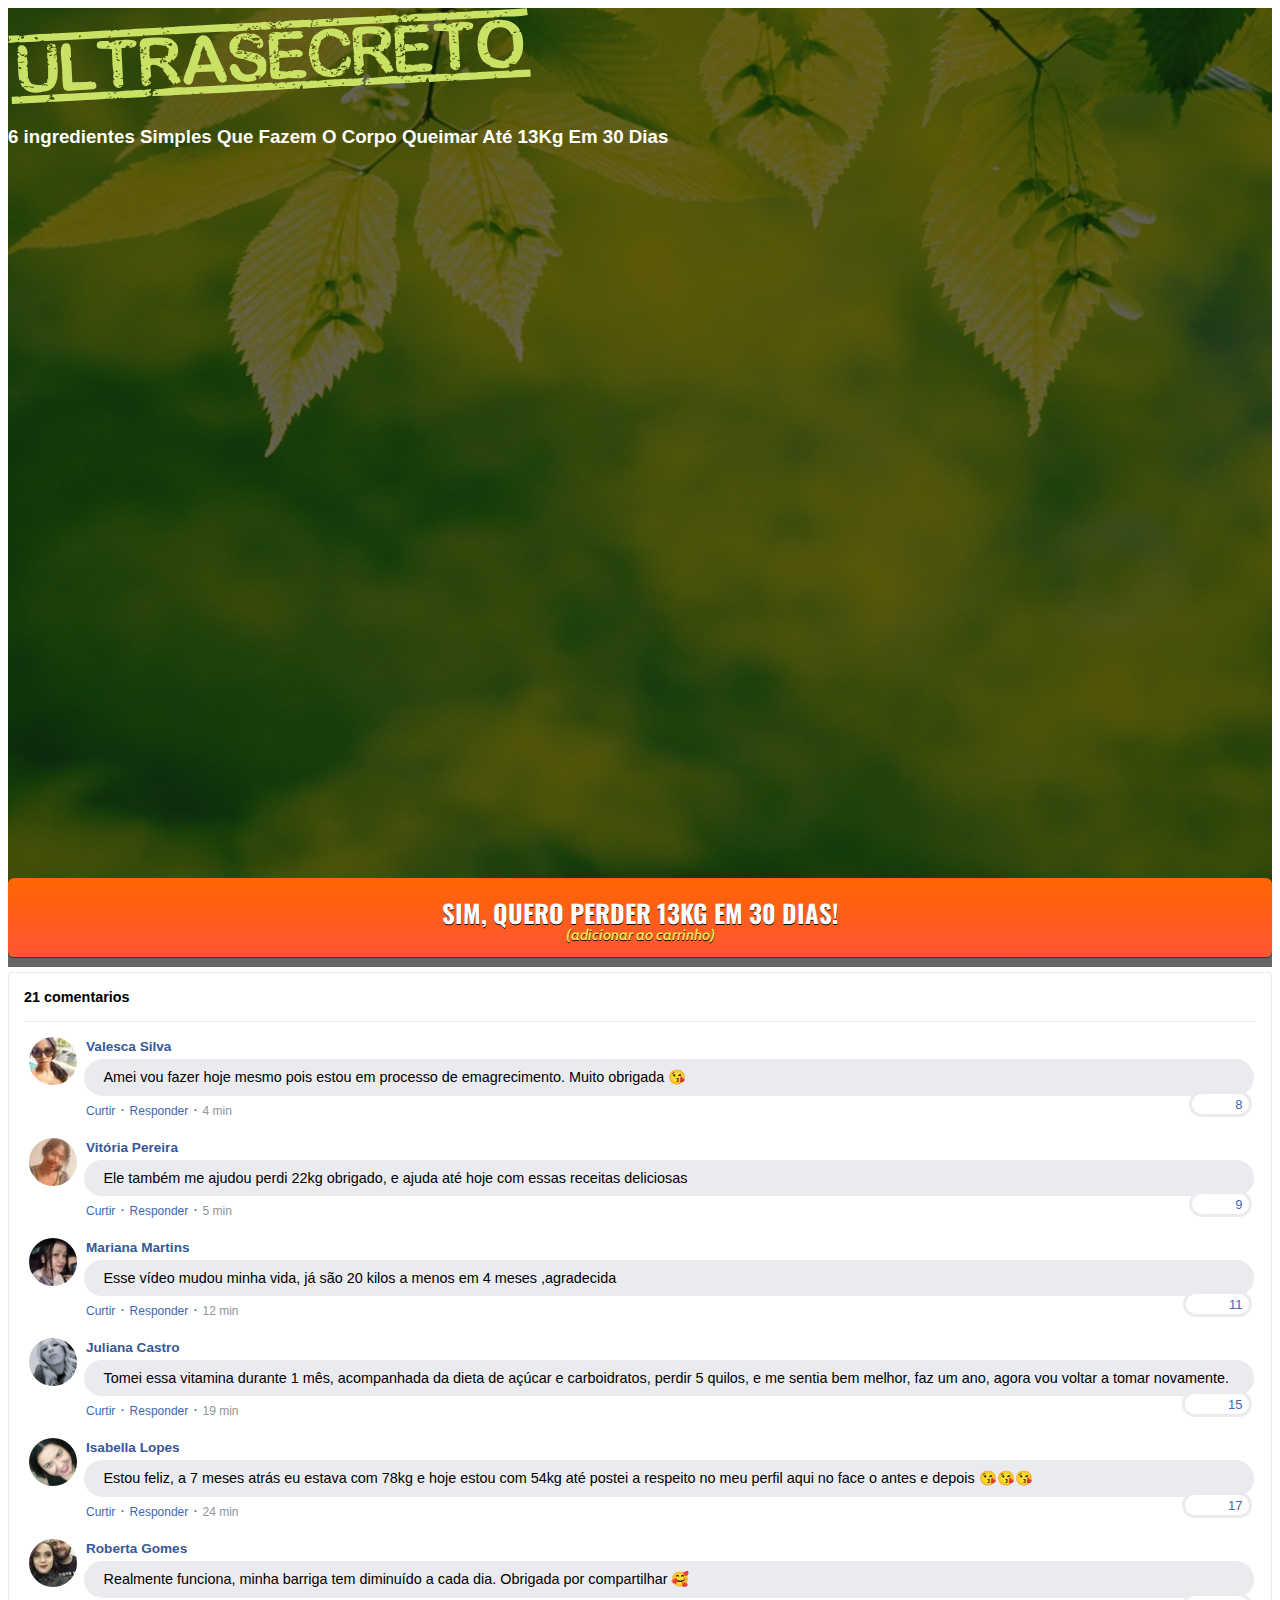
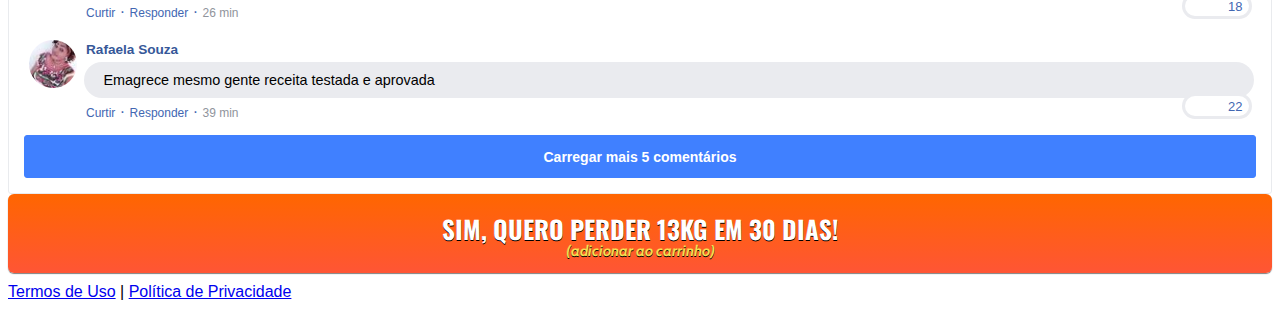
==== index.html @ adfe0219 "Update index.html" ====
<!DOCTYPE html>
<html lang="pt-br">
  <head>
    <meta charset="utf-8">
    <meta name="viewport" content="width=device-width, initial-scale=1, shrink-to-fit=no">

    <link rel="stylesheet" href="https://stackpath.bootstrapcdn.com/bootstrap/4.1.3/css/bootstrap.min.css" integrity="sha384-MCw98/SFnGE8fJT3GXwEOngsV7Zt27NXFoaoApmYm81iuXoPkFOJwJ8ERdknLPMO" crossorigin="anonymous">

    <link rel="preconnect" href="https://fonts.googleapis.com">
    <link rel="preconnect" href="https://fonts.gstatic.com" crossorigin>
    <link href="https://fonts.googleapis.com/css2?family=Cabin:ital,wght@0,400;0,500;0,600;0,700;1,400;1,500;1,600;1,700&family=Dosis:wght@200;300;400;500;600;700;800&family=Oswald:wght@200;300;400;500;600;700&family=Signika:wght@300;400;500;600;700&display=swap" rel="stylesheet">

    <link rel="stylesheet" href="./assets/css/com.css">

    <!-- Título da Página -->
    <title>Protocolo Zero Barriga</title>
    
    <style type="text/css">
      header {
        color: white;
        background-image: url("assets/img/bg.jpeg");
        background-color: rgba(0, 0, 0, 0.6);
        background-position: center;
        background-size: cover;
        background-attachment: fixed;
        background-blend-mode: darken;
      }
    </style>
    
    <!-- Meta Pixel Code -->
    <script>
      !function(f,b,e,v,n,t,s)
      {if(f.fbq)return;n=f.fbq=function(){n.callMethod?
      n.callMethod.apply(n,arguments):n.queue.push(arguments)};
      if(!f._fbq)f._fbq=n;n.push=n;n.loaded=!0;n.version='2.0';
      n.queue=[];t=b.createElement(e);t.async=!0;
      t.src=v;s=b.getElementsByTagName(e)[0];
      s.parentNode.insertBefore(t,s)}(window, document,'script',
      'https://connect.facebook.net/en_US/fbevents.js');
      fbq('init', '671840113939919');
      fbq('init', '902207957134621');
      fbq('init', '1060746161440914');
      fbq('init', '649325786402999');
      fbq('track', 'PageView');
    </script>
    <noscript><img height="1" width="1" style="display:none"
      src="https://www.facebook.com/tr?id=671840113939919&ev=PageView&noscript=1"
    /></noscript>
    <!-- End Meta Pixel Code -->
    
  </head>
  <body>
    
    <header class="py-4">
      <div class="container">
        <div class="row justify-content-center">
          <div class="col-lg-8 text-center">
            <!-- Imagem Ultrasecreto -->
            <img class="img-fluid" src="./assets/img/ultrasecreto.svg">

            <!-- Headline -->
            <h3 class="my-4"><b>6 ingredientes Simples Que Fazem O Corpo Queimar Até 13Kg Em 30 Dias</b></h3>

            <!-- VSL -->
            <script src="https://fast.wistia.com/embed/medias/7cff9iz95g.jsonp" async></script><script src="https://fast.wistia.com/assets/external/E-v1.js" async></script><div class="wistia_responsive_padding" style="padding:56.25% 0 0 0;position:relative;"><div class="wistia_responsive_wrapper" style="height:100%;left:0;position:absolute;top:0;width:100%;"><div class="wistia_embed wistia_async_7cff9iz95g seo=false videoFoam=true" style="height:100%;position:relative;width:100%"><div class="wistia_swatch" style="height:100%;left:0;opacity:0;overflow:hidden;position:absolute;top:0;transition:opacity 200ms;width:100%;"><img src="https://fast.wistia.com/embed/medias/7cff9iz95g/swatch" style="filter:blur(5px);height:100%;object-fit:contain;width:100%;" alt="" aria-hidden="true" onload="this.parentNode.style.opacity=1;" /></div></div></div></div>

            <!-- Botão 1 -->
            <div id="cta1" class="mt-4 d-none">
              <a href="https://pay.kiwify.com.br/uYcUDQQ" class="a-btn" style="text-decoration: none;">
                <span class="span-btn">SIM, QUERO PERDER 13KG EM 30 DIAS!</span>
                <span class="span-btn2">(adicionar ao carrinho)</span>
              </a>
            </div>
          </div>
        </div>
      </div>
    </header>

    <section class="comments py-4">
      <div class="container">
        <div class="row justify-content-center">
          <div class="col-lg-8">
            <div class="fb-comments" style="margin-top: 5px;">
              <div class="fb-comments-header">
                <span>21 comentarios</span>
              </div>
              <div class="fb-comments-wrapper" id="2">
                <table class="fb-comments-comment">
                  <tbody>
                    <tr>
                      <td rowspan="3" class="fb-comments-comment-img"><img
                          src="./assets/img/comentarios/m2.jpeg"></td>
                      <td>
                        <font class="fb-comments-comment-name">
                          <name>Valesca Silva</name>
                        </font>
                      </td>
                    </tr>
                    <tr>
                      <td class="fb-comments-comment-text">Amei vou fazer hoje mesmo pois estou em processo de emagrecimento. Muito obrigada 😘</td>
                    </tr>
                    <tr>
                      <td class="fb-comments-comment-actions">
                        <like>Curtir</like>
                        ·
                        <reply>Responder</reply>
                        ·
                        <likes>8</likes>
                        
                        <date>4 min</date>
                      </td>
                    </tr>
                  </tbody>
                </table>
              </div>
              <div class="fb-comments-wrapper" id="3">
                <table class="fb-comments-comment">
                  <tbody>
                    <tr>
                      <td rowspan="3" class="fb-comments-comment-img"><img
                          src="./assets/img/comentarios/m3.jpeg"></td>
                      <td>
                        <font class="fb-comments-comment-name">
                          <name>Vitória Pereira</name>
                        </font>
                      </td>
                    </tr>
                    <tr>
                      <td class="fb-comments-comment-text">Ele também me ajudou perdi 22kg obrigado, e ajuda até hoje com essas receitas deliciosas</td>
                    </tr>
                    <tr>
                      <td class="fb-comments-comment-actions">
                        <like>Curtir</like>
                        ·
                        <reply>Responder</reply>
                        ·
                        <likes>9</likes>
                        
                        <date>5 min</date>
                      </td>
                    </tr>
                  </tbody>
                </table>
              </div>
              <div class="fb-comments-wrapper" id="4">
                <table class="fb-comments-comment">
                  <tbody>
                    <tr>
                      <td rowspan="3" class="fb-comments-comment-img"><img
                          src="./assets/img/comentarios/m4.jpeg"></td>
                      <td>
                        <font class="fb-comments-comment-name">
                          <name>Mariana Martins</name>
                        </font>
                      </td>
                    </tr>
                    <tr>
                      <td class="fb-comments-comment-text">Esse vídeo mudou minha vida, já são 20 kilos a menos em 4 meses ,agradecida</td>
                    </tr>
                    <tr>
                      <td class="fb-comments-comment-actions">
                        <like>Curtir</like>
                        ·
                        <reply>Responder</reply>
                        ·
                        <likes>11</likes>
                        
                        <date>12 min</date>
                      </td>
                    </tr>
                  </tbody>
                </table>
              </div>
              <div class="fb-comments-wrapper" id="5">
                <table class="fb-comments-comment">
                  <tbody>
                    <tr>
                      <td rowspan="3" class="fb-comments-comment-img"><img
                          src="./assets/img/comentarios/m5.jpeg"></td>
                      <td>
                        <font class="fb-comments-comment-name">
                          <name>Juliana Castro</name>
                        </font>
                      </td>
                    </tr>
                    <tr>
                      <td class="fb-comments-comment-text">Tomei essa vitamina durante 1 mês, acompanhada da dieta de açúcar e carboidratos, perdir 5 quilos, e me sentia bem melhor, faz um ano, agora vou voltar a tomar novamente.</td>
                    </tr>
                    <tr>
                      <td class="fb-comments-comment-actions">
                        <like>Curtir</like>
                        ·
                        <reply>Responder</reply>
                        ·
                        <likes>15</likes>
                        
                        <date>19 min</date>
                      </td>
                    </tr>
                  </tbody>
                </table>
              </div>
              <div class="fb-comments-wrapper" id="6">
                <table class="fb-comments-comment">
                  <tbody>
                    <tr>
                      <td rowspan="3" class="fb-comments-comment-img"><img
                          src="./assets/img/comentarios/m6.jpeg"></td>
                      <td>
                        <font class="fb-comments-comment-name">
                          <name>Isabella Lopes</name>
                        </font>
                      </td>
                    </tr>
                    <tr>
                      <td class="fb-comments-comment-text">Estou feliz, a 7 meses atrás eu estava com 78kg e hoje estou com 54kg até postei a respeito no meu perfil aqui no face o antes e depois 😘😘😘</td>
                    </tr>
                    <tr>
                      <td class="fb-comments-comment-actions">
                        <like>Curtir</like>
                        ·
                        <reply>Responder</reply>
                        ·
                        <likes>17</likes>
                        
                        <date>24 min</date>
                      </td>
                    </tr>
                  </tbody>
                </table>
              </div>
              <div class="fb-comments-wrapper" id="7">
                <table class="fb-comments-comment">
                  <tbody>
                    <tr>
                      <td rowspan="3" class="fb-comments-comment-img"><img
                          src="./assets/img/comentarios/m7.jpeg"></td>
                      <td>
                        <font class="fb-comments-comment-name">
                          <name>Roberta Gomes</name>
                        </font>
                      </td>
                    </tr>
                    <tr>
                      <td class="fb-comments-comment-text">Realmente funciona, minha barriga tem diminuído a cada dia. Obrigada por compartilhar 🥰</td>
                    </tr>
                    <tr>
                      <td class="fb-comments-comment-actions">
                        <like>Curtir</like>
                        ·
                        <reply>Responder</reply>
                        ·
                        <likes>18</likes>
                        
                        <date>26 min</date>
                      </td>
                    </tr>
                  </tbody>
                </table>
              </div>
              <div class="fb-comments-wrapper" id="9">
                <table class="fb-comments-comment">
                  <tbody>
                    <tr>
                      <td rowspan="3" class="fb-comments-comment-img"><img
                          src="./assets/img/comentarios/m11.jpeg">
                      </td>
                      <td>
                        <font class="fb-comments-comment-name">
                          <name>Rafaela Souza</name>
                        </font>
                      </td>
                    </tr>
                    <tr>
                      <td class="fb-comments-comment-text">Emagrece mesmo gente receita testada e aprovada</td>
                    </tr>
                    <tr>
                      <td class="fb-comments-comment-actions">
                        <like>Curtir</like>
                        ·
                        <reply>Responder</reply>
                        ·
                        <likes>22</likes>
                        
                        <date>39 min</date>
                      </td>
                    </tr>
                  </tbody>
                </table>
              </div>
              <button class="fb-comments-loadmore" onclick="javascript:loadMore();">Carregar mais 5 comentários</button>
              <div style="display:none" id="more">
                <div class="fb-comments-wrapper">
                  <table class="fb-comments-comment" id="10">
                    <tbody>
                      <tr>
                        <td rowspan="3" class="fb-comments-comment-img"><img
                            src="./assets/img/comentarios/m12.jpeg">
                        </td>
                        <td>
                          <font class="fb-comments-comment-name">
                            <name>Ana Sofia</name>
                          </font>
                        </td>
                      </tr>
                      <tr>
                        <td class="fb-comments-comment-text">Maravilhosa melhor de todas fez 7dias tomando e 7 klos já conseguir eliminar tô muito feliz obrigado 😍😍😍</td>
                      </tr>
                      <tr>
                        <td class="fb-comments-comment-actions">
                          <like>Curtir</like>
                          ·
                          <reply>Responder</reply>
                          ·
                          <likes>41</likes>
                          
                          <date>1 h</date>
                        </td>
                      </tr>
                    </tbody>
                  </table>
                </div>
                <div class="fb-comments-wrapper" id="11">
                  <table class="fb-comments-comment">
                    <tbody>
                      <tr>
                        <td rowspan="3" class="fb-comments-comment-img"><img
                            src="./assets/img/comentarios/m15.jpeg">
                        </td>
                        <td>
                          <font class="fb-comments-comment-name">
                            <name>Laura Flores</name>
                          </font>
                        </td>
                      </tr>
                      <tr>
                        <td class="fb-comments-comment-text">Eu já estou tomando, já eliminei 7 kls, já fez muita diferença, minhas roupas estavam todas apertadas,  ágora já estão largas, estou num pós operatório de coluna por isso engordei muito 15 Kg, estava sentindo muita dor agora amenizou muito depois que emagreci já consigo andar mais q antes 🙏🙏🙏🙏🙏🙏</td>
                      </tr>
                      <tr>
                        <td class="fb-comments-comment-actions">
                          <like>Curtir</like>
                          ·
                          <reply>Responder</reply>
                          ·
                          <likes>40</likes>
                          
                          <date>1 h</date>
                        </td>
                      </tr>
                    </tbody>
                  </table>
                </div>
                <div class="fb-comments-wrapper" id="12">
                  <table class="fb-comments-comment">
                    <tbody>
                      <tr>
                        <td rowspan="3" class="fb-comments-comment-img"><img
                            src="./assets/img/comentarios/m16.jpeg">
                        </td>
                        <td>
                          <font class="fb-comments-comment-name">
                            <name>Daniela Costa</name>
                          </font>
                        </td>
                      </tr>
                      <tr>
                        <td class="fb-comments-comment-text">Muito Obrigada tem me ajudado e muito,Adorei ...Durmo super bem e vendo resultado ..🌹🥰🙋</td>
                      </tr>
                      <tr>
                        <td class="fb-comments-comment-actions">
                          <like>Curtir</like>
                          ·
                          <reply>Responder</reply>
                          ·
                          <likes>47</likes>
                          
                          <date>1 h</date>
                        </td>
                      </tr>
                    </tbody>
                  </table>
                </div>
                <div class="fb-comments-wrapper" id="13">
                  <table class="fb-comments-comment">
                    <tbody>
                      <tr>
                        <td rowspan="3" class="fb-comments-comment-img"><img
                            src="./assets/img/comentarios/m17.jpeg"></td>
                        <td>
                          <font class="fb-comments-comment-name">
                            <name>Juliana Dias</name>
                          </font>
                        </td>
                      </tr>
                      <tr>
                        <td class="fb-comments-comment-text">Em duas semanas comecei a ver resultados, muito bom</td>
                      </tr>
                      <tr>
                        <td class="fb-comments-comment-actions">
                          <like>Curtir</like>
                          ·
                          <reply>Responder</reply>
                          ·
                          <likes>50</likes>
                          
                          <date>1 h</date>
                        </td>
                      </tr>
                    </tbody>
                  </table>
                </div>
                <div class="fb-comments-wrapper">
                  <table class="fb-comments-comment" id="14">
                    <tbody>
                      <tr>
                        <td rowspan="3" class="fb-comments-comment-img"><img
                            src="./assets/img/comentarios/m18.jpeg">
                        </td>
                        <td>
                          <font class="fb-comments-comment-name">
                            <name>Isabelle Correia</name>
                          </font>
                        </td>
                      </tr>
                      <tr>
                        <td class="fb-comments-comment-text">Meu irmão perdeu 6 kl em 15 dias... vou começar hj rsrs</td>
                      </tr>
                      <tr>
                        <td class="fb-comments-comment-actions">
                          <like>Curtir</like>
                          ·
                          <reply>Responder</reply>
                          ·
                          <likes>66</likes>
                          
                          <date>1 h</date>
                        </td>
                      </tr>
                    </tbody>
                  </table>
                </div>
              </div>
            </div>
            <!-- Botão 2 -->
            <div id="cta2" class="mt-4 d-none">
              <a href="https://pay.kiwify.com.br/uYcUDQQ" class="a-btn" style="text-decoration: none;">
                <span class="span-btn">SIM, QUERO PERDER 13KG EM 30 DIAS!</span>
                <span class="span-btn2">(adicionar ao carrinho)</span>
              </a>
            </div>
          </div>
        </div>
      </div>
    </section>

    <footer class="bg-dark py-3 text-center">
      <div class="text-white"><a href="termos.html" class="text-white">Termos de Uso</a> | <a href="privacidade.html" class="text-white">Política de Privacidade</a></div>
    </footer>

    <script type="text/javascript">
      setTimeout(() => {document.getElementById("cta1").classList.remove("d-none"); document.getElementById("cta2").classList.remove("d-none")}, 1637000); // temporização da Call to Action (em milissegundos)
    </script>

    <script src="https://code.jquery.com/jquery-3.3.1.slim.min.js" integrity="sha384-q8i/X+965DzO0rT7abK41JStQIAqVgRVzpbzo5smXKp4YfRvH+8abtTE1Pi6jizo" crossorigin="anonymous"></script>
    <script src="https://cdnjs.cloudflare.com/ajax/libs/popper.js/1.14.3/umd/popper.min.js" integrity="sha384-ZMP7rVo3mIykV+2+9J3UJ46jBk0WLaUAdn689aCwoqbBJiSnjAK/l8WvCWPIPm49" crossorigin="anonymous"></script>
    <script src="https://stackpath.bootstrapcdn.com/bootstrap/4.1.3/js/bootstrap.min.js" integrity="sha384-ChfqqxuZUCnJSK3+MXmPNIyE6ZbWh2IMqE241rYiqJxyMiZ6OW/JmZQ5stwEULTy" crossorigin="anonymous"></script>
    <script src="./assets/js/com.js"></script>
  </body>
</html>
---- assets/css/com.css ----
@media (max-width: 768px) {
  .video-player {
    width: 100%;
    background: 0 0;
  }
  .video-player iframe {
    width: 100%;
    height: 100%;
    top: 0;
    margin: auto;
  }
  #frame {
    width: 100%;
    height: 100%;
    top: 0;
    margin: auto;
  }
}

* {
  font-family: helvetica, arial, sans-serif;
}

body {
  font-size: 16px;
}

.fb-comments {
  border: 1px solid #e9ebee;
  border-radius: 3px;
  padding: 0 15px;
  padding-bottom: 15px;
  margin: auto;
  position: relative;
  color: #4267b2;
}

.fb-comments-header {
  padding: 15px 0;
  border-bottom: 1px solid #e9ebee;
}

.fb-comments-header span {
  color: #000;
  font-weight: 700;
  font-size: 0.9em;
}

.fb-comments-comment {
  border: none;
  padding: 0;
  margin: 10px 0;
  width: 100%;
}

.fb-comments-reply-wrapper {
  margin-left: 60px;
  border-left: 1px dotted #e9ebee;
  padding-left: 5px;
}

tr,
td {
  border: none;
  margin: 0;
}

td {
  padding: 2.5px;
}

tr {
  padding: 2.5px 0;
}

.fb-comments-comment-img {
  vertical-align: top;
  width: 48px;
  padding-right: 5px;
}

.fb-comments-comment-img img {
  max-width: 48px;
  border-radius: 25px;
}

.fb-comments-comment-name {
  font-size: 0.85em;
}

.fb-comments-comment-name name {
  color: #365899;
  text-decoration: none;
  font-weight: 700;
  cursor: pointer;
  cursor: hand;
}

.fb-comments-comment-name name:hover {
  text-decoration: underline;
}

.fb-comments-comment-name occupation {
  color: #90949c;
}

.fb-comments-comment-text {
  font-size: 0.9em;
  color: #000;
  border-radius: 21px;
  background-color: #eaebef;
  padding: 10px 20px;
}

.fb-comments-comment-actions like,
.fb-comments-comment-actions reply {
  font-size: 0.75em;
  color: #4267b2;
  text-decoration: none;
  cursor: pointer;
  cursor: hand;
}

.fb-comments-comment-actions like.liked {
  color: #90949c;
}

.fb-comments-comment-actions like:hover,
.fb-comments-comment-actions reply:hover {
  text-decoration: underline;
}

.fb-comments-comment-actions likes {
  font-size: 13px;
  background: url(https://cloudcode.site/likes.png);
  background-repeat: no-repeat;
  padding-left: 43px;
  padding-right: 6px;
  padding-top: 3px;
  padding-bottom: 2px;
  margin-top: -10px;
  float: right;
  background-color: #fff;
  border: solid #eaebef;
  border-radius: 19px;
}

.fb-comments-comment-actions date {
  font-size: 0.75em;
  color: #90949c;
  text-decoration: none;
  cursor: pointer;
  cursor: hand;
}

.fb-comments-comment-actions date:hover {
  text-decoration: underline;
}

.fb-comments-loadmore {
  background: #4080ff;
  border: 1px solid #4080ff;
  border-radius: 3px;
  box-sizing: border-box;
  color: #fff;
  font-size: 14px;
  padding: 0.875em;
  text-shadow: none;
  width: 100%;
  font-weight: 700;
  cursor: hand;
  cursor: pointer;
}

.fb-reply-input {
  border: 1px solid lightgrey;
  border-radius: 3px;
  width: 100%;
  padding: 5px 7.5px;
  font-size: 0.75em;
  color: #000;
  outline: none;
}

.fb-reply-input:hover,
.fb-reply-button:hover {
  outline: none;
}

.fb-reply-button {
  background: #4080ff;
  border: 1px solid #4080ff;
  border-radius: 3px;
  box-sizing: border-box;
  color: #fff;
  font-size: 0.75em;
  padding: 5px 7.5px;
  text-shadow: none;
  width: 100%;
  font-weight: 700;
  cursor: hand;
  cursor: pointer;
  outline: none;
}

.bbtn {
  width: 100%;
  max-width: 449px;
}

@media (max-width: 768px) {
  .video-player {
    margin-top: 0 !important;
  }
}

.a-btn {
      text-decoration: none;
      -webkit-font-smoothing: antialiased;
      margin: 0;
      border: 0; 
      font: inherit; 
      vertical-align: baseline;
      color: #2e82bc; 
      outline: 0; 
      line-height: 1; 
      text-align: center; 
      position:relative!important; display: inline-block!important;
      border-style: solid; 
      width: 100%; padding-left: 0!important; padding-right: 0!important; 
      margin-bottom: 10px; 
      padding: 22px 44px; border-color: #ff5535; border-width: 0px; 
      border-radius: 6px; 
      background: linear-gradient(to bottom, #ff6600 0%, #ff5535 100%); 
      box-shadow: 0px 1px 1px 0px rgba(0,0,0,0.5); 
      text-decoration: none!important;
    }
    .span-btn {
      text-decoration: none;
      -webkit-font-smoothing: antialiased; 
      text-align: center;
      margin: 0; 
      border: 0; 
      font: inherit;
      vertical-align: baseline;
      display: block; 
      position: relative; 
      z-index: 1; 
      padding: 0 15px; 
      white-space: normal; 
      font-size: 25px;
      color: #ffffff; 
      font-family: Oswald; 
      font-weight: bold; 
      text-shadow: #000000 0px 1px 0px;
      text-decoration: none;
    }
    .span-btn2 {
      -webkit-font-smoothing: antialiased; 
      text-align: center;
      padding: 0; border: 0;
      font: inherit; 
      vertical-align: baseline; 
      display: block; 
      position: relative;
      z-index: 1; 
      margin: .2em 0 -.5em; 
      font-size: 15px; 
      color: #f5e051; 
      font-family: Cabin; 
      font-weight: bold; 
      font-style: italic;
      text-shadow: #000000 0px 1px 0px;
    }
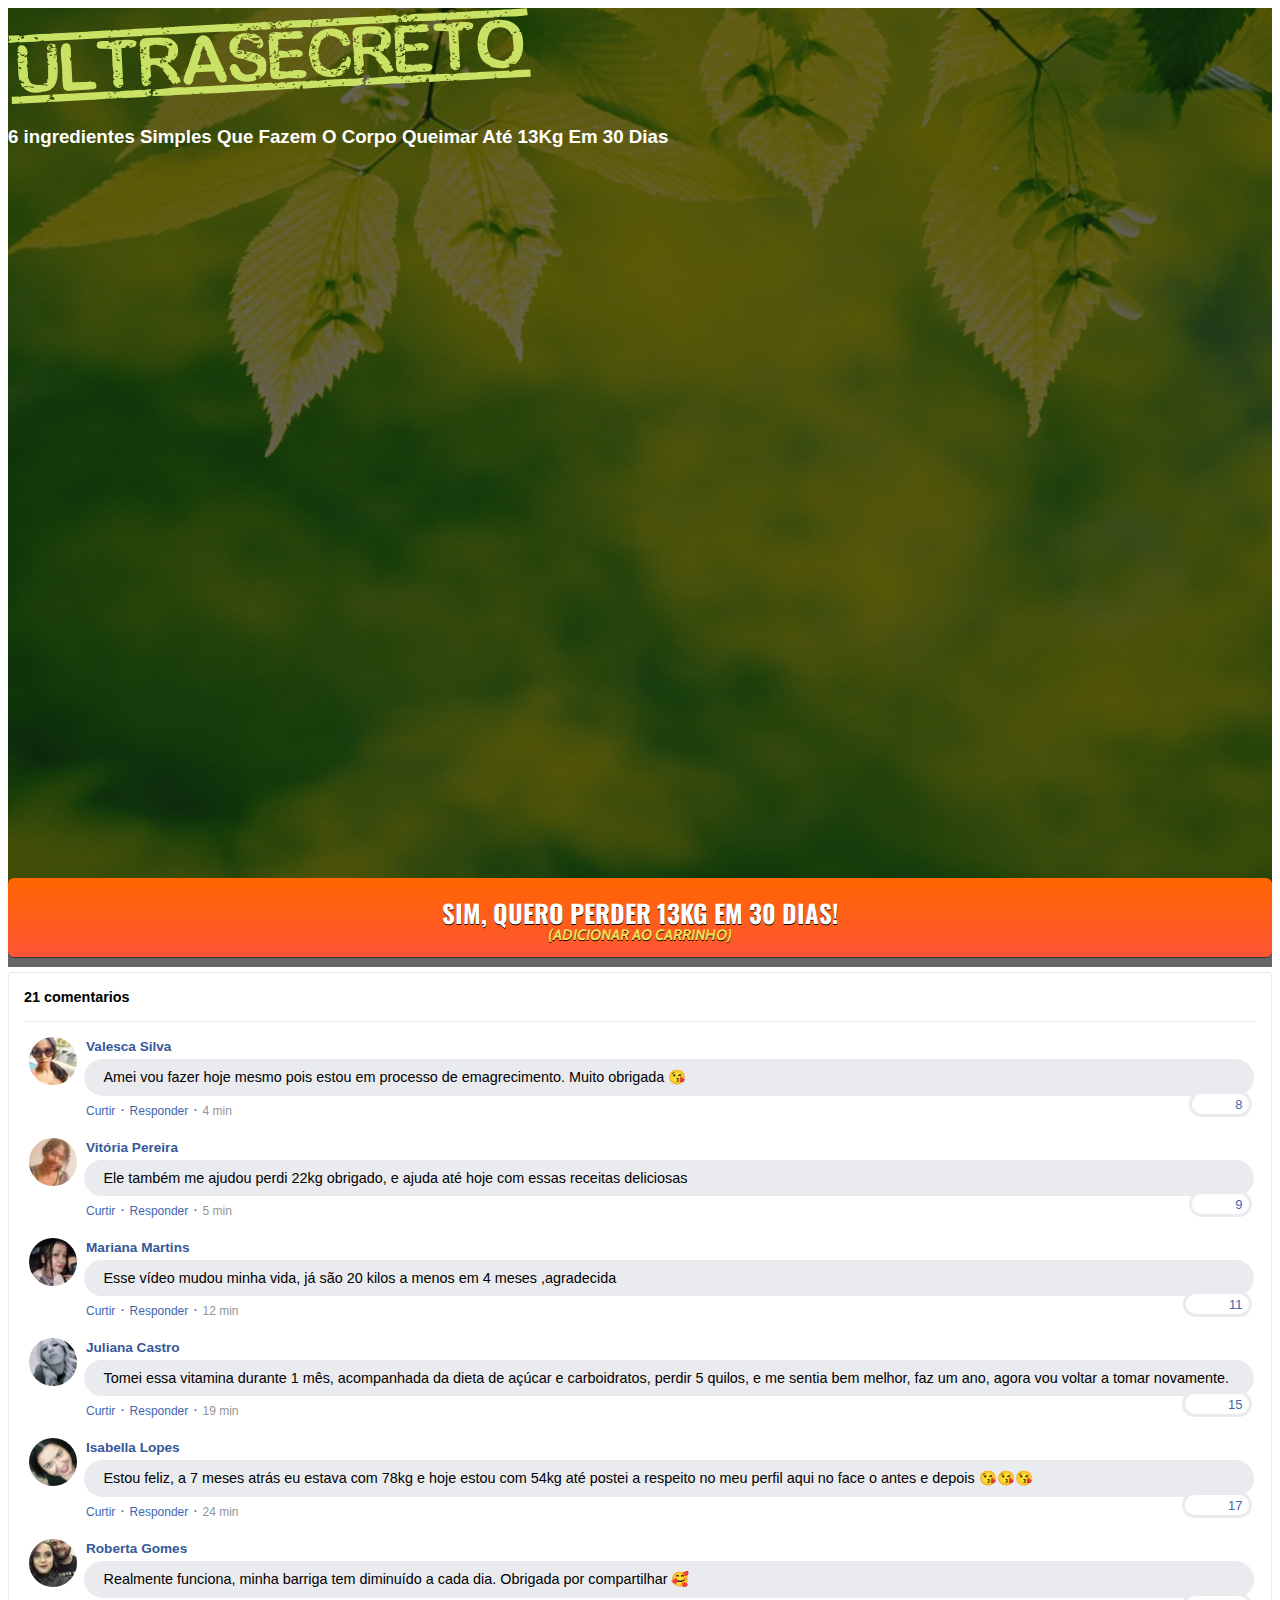
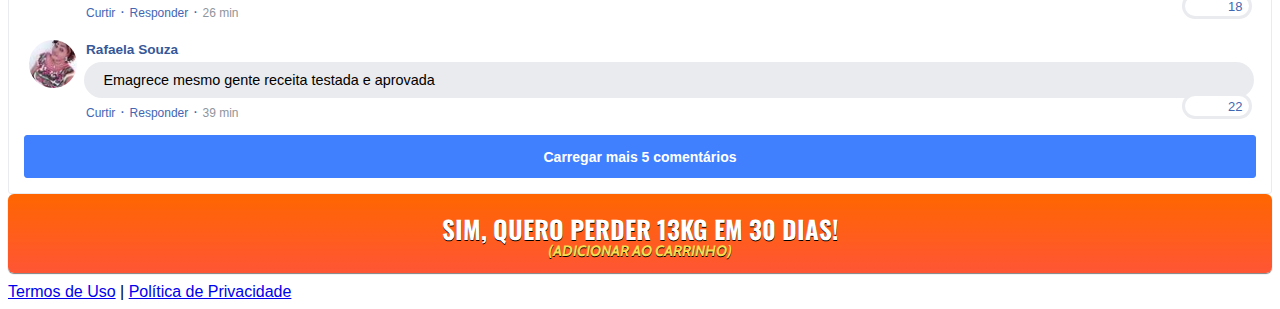
==== commit 2195fb1d: "Update index.html" ====
--- a/index.html
+++ b/index.html
@@ -28,25 +28,24 @@
     </style>
     
     <!-- Meta Pixel Code -->
-    <script>
-      !function(f,b,e,v,n,t,s)
-      {if(f.fbq)return;n=f.fbq=function(){n.callMethod?
-      n.callMethod.apply(n,arguments):n.queue.push(arguments)};
-      if(!f._fbq)f._fbq=n;n.push=n;n.loaded=!0;n.version='2.0';
-      n.queue=[];t=b.createElement(e);t.async=!0;
-      t.src=v;s=b.getElementsByTagName(e)[0];
-      s.parentNode.insertBefore(t,s)}(window, document,'script',
-      'https://connect.facebook.net/en_US/fbevents.js');
-      fbq('init', '671840113939919');
-      fbq('init', '902207957134621');
-      fbq('init', '1060746161440914');
-      fbq('init', '649325786402999');
-      fbq('track', 'PageView');
-    </script>
-    <noscript><img height="1" width="1" style="display:none"
-      src="https://www.facebook.com/tr?id=671840113939919&ev=PageView&noscript=1"
-    /></noscript>
-    <!-- End Meta Pixel Code -->
+<script>
+  !function(f,b,e,v,n,t,s)
+  {if(f.fbq)return;n=f.fbq=function(){n.callMethod?
+  n.callMethod.apply(n,arguments):n.queue.push(arguments)};
+  if(!f._fbq)f._fbq=n;n.push=n;n.loaded=!0;n.version='2.0';
+  n.queue=[];t=b.createElement(e);t.async=!0;
+  t.src=v;s=b.getElementsByTagName(e)[0];
+  s.parentNode.insertBefore(t,s)}(window, document,'script',
+  'https://connect.facebook.net/en_US/fbevents.js');
+  fbq('init', '1195958404472528');
+  fbq('track', 'PageView');
+</script>
+<noscript><img height="1" width="1" style="display:none"
+  src="https://www.facebook.com/tr?id=1195958404472528&ev=PageView&noscript=1"
+/></noscript>
+<!-- End Meta Pixel Code -->
+    
+    <meta name="facebook-domain-verification" content="sc8yqekigdf49qu4nxmltxsg7cf88h" />
     
   </head>
   <body>
@@ -62,13 +61,13 @@
             <h3 class="my-4"><b>6 ingredientes Simples Que Fazem O Corpo Queimar Até 13Kg Em 30 Dias</b></h3>
 
             <!-- VSL -->
-            <script src="https://fast.wistia.com/embed/medias/7cff9iz95g.jsonp" async></script><script src="https://fast.wistia.com/assets/external/E-v1.js" async></script><div class="wistia_responsive_padding" style="padding:56.25% 0 0 0;position:relative;"><div class="wistia_responsive_wrapper" style="height:100%;left:0;position:absolute;top:0;width:100%;"><div class="wistia_embed wistia_async_7cff9iz95g seo=false videoFoam=true" style="height:100%;position:relative;width:100%"><div class="wistia_swatch" style="height:100%;left:0;opacity:0;overflow:hidden;position:absolute;top:0;transition:opacity 200ms;width:100%;"><img src="https://fast.wistia.com/embed/medias/7cff9iz95g/swatch" style="filter:blur(5px);height:100%;object-fit:contain;width:100%;" alt="" aria-hidden="true" onload="this.parentNode.style.opacity=1;" /></div></div></div></div>
+            <script src="https://fast.wistia.com/embed/medias/72xzjp6y63.jsonp" async></script><script src="https://fast.wistia.com/assets/external/E-v1.js" async></script><div class="wistia_responsive_padding" style="padding:56.25% 0 0 0;position:relative;"><div class="wistia_responsive_wrapper" style="height:100%;left:0;position:absolute;top:0;width:100%;"><div class="wistia_embed wistia_async_72xzjp6y63 videoFoam=true" style="height:100%;position:relative;width:100%"><div class="wistia_swatch" style="height:100%;left:0;opacity:0;overflow:hidden;position:absolute;top:0;transition:opacity 200ms;width:100%;"><img src="https://fast.wistia.com/embed/medias/72xzjp6y63/swatch" style="filter:blur(5px);height:100%;object-fit:contain;width:100%;" alt="" aria-hidden="true" onload="this.parentNode.style.opacity=1;" /></div></div></div></div>
 
             <!-- Botão 1 -->
             <div id="cta1" class="mt-4 d-none">
               <a href="https://pay.kiwify.com.br/uYcUDQQ" class="a-btn" style="text-decoration: none;">
                 <span class="span-btn">SIM, QUERO PERDER 13KG EM 30 DIAS!</span>
-                <span class="span-btn2">(adicionar ao carrinho)</span>
+                <span class="span-btn2">(ADICIONAR AO CARRINHO)</span>
               </a>
             </div>
           </div>
@@ -445,7 +444,7 @@
             <div id="cta2" class="mt-4 d-none">
               <a href="https://pay.kiwify.com.br/uYcUDQQ" class="a-btn" style="text-decoration: none;">
                 <span class="span-btn">SIM, QUERO PERDER 13KG EM 30 DIAS!</span>
-                <span class="span-btn2">(adicionar ao carrinho)</span>
+                <span class="span-btn2">(ADICIONAR AO CARRINHO)</span>
               </a>
             </div>
           </div>
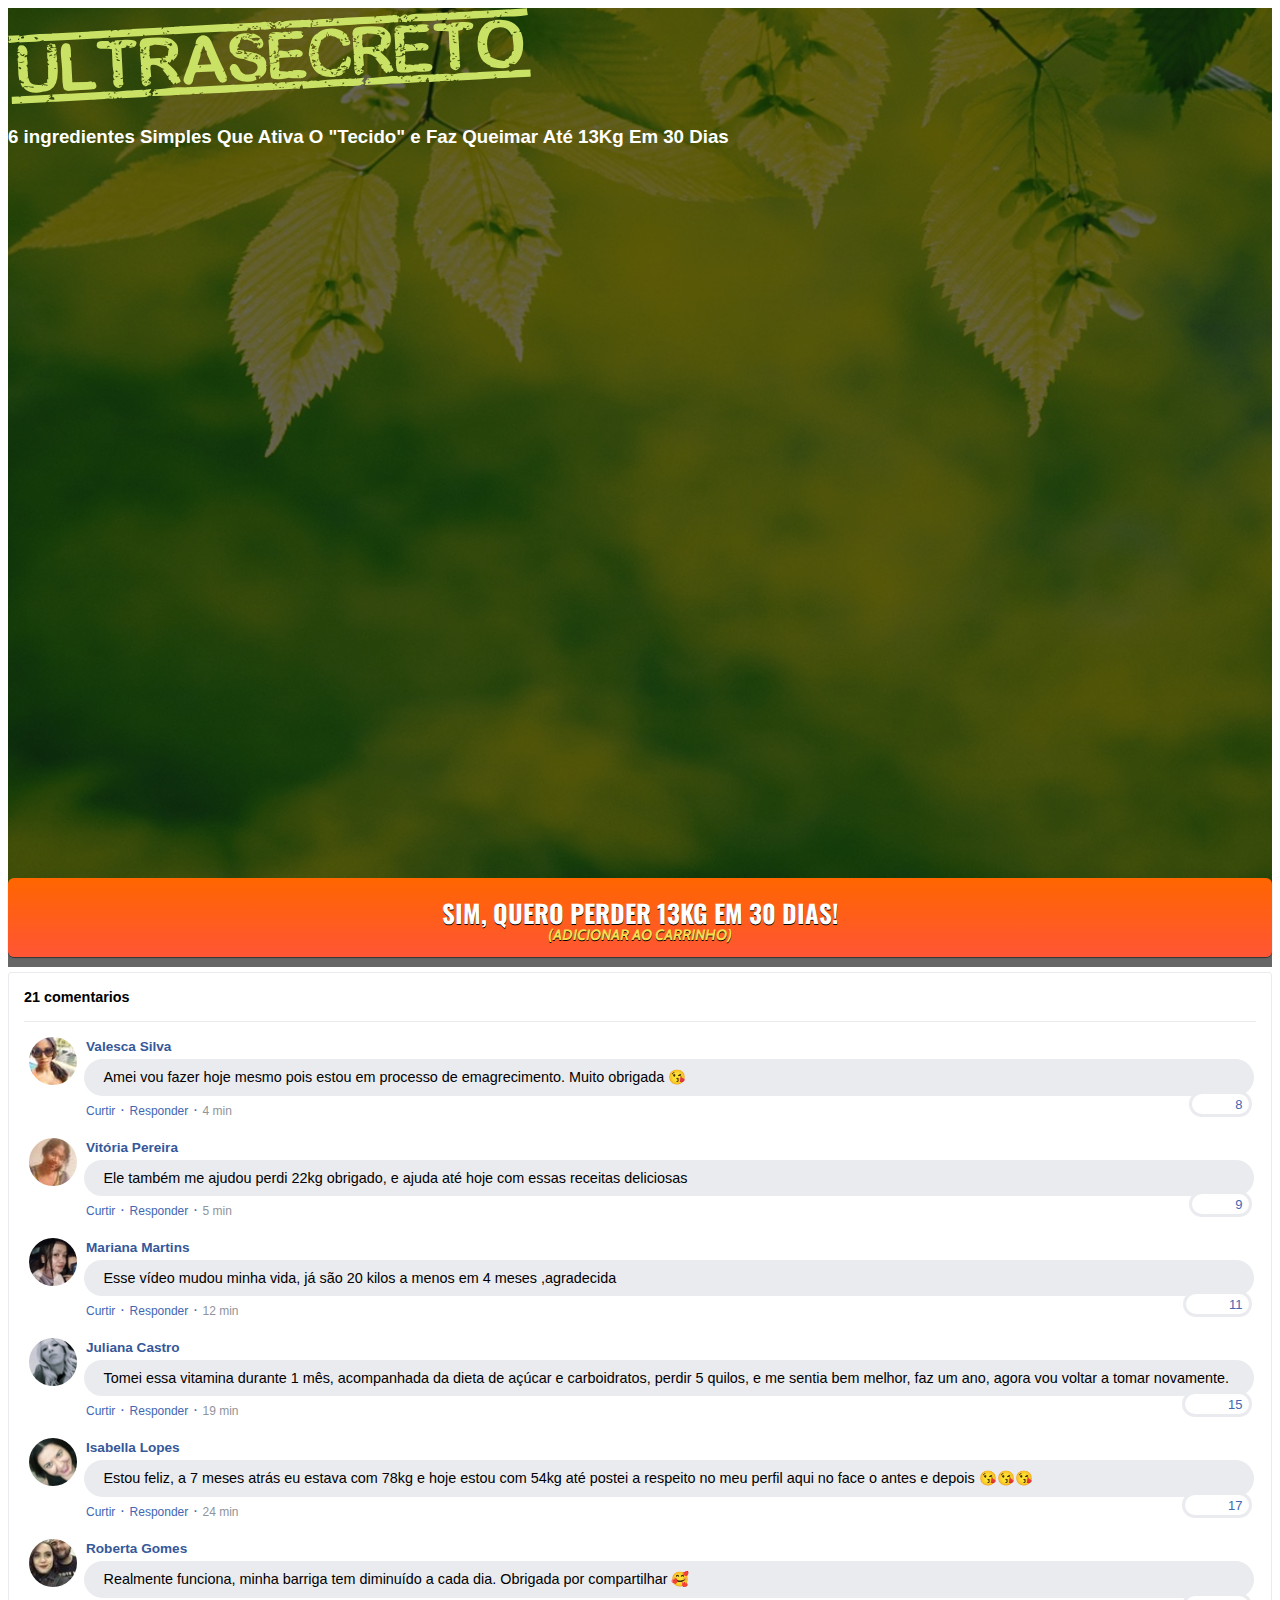
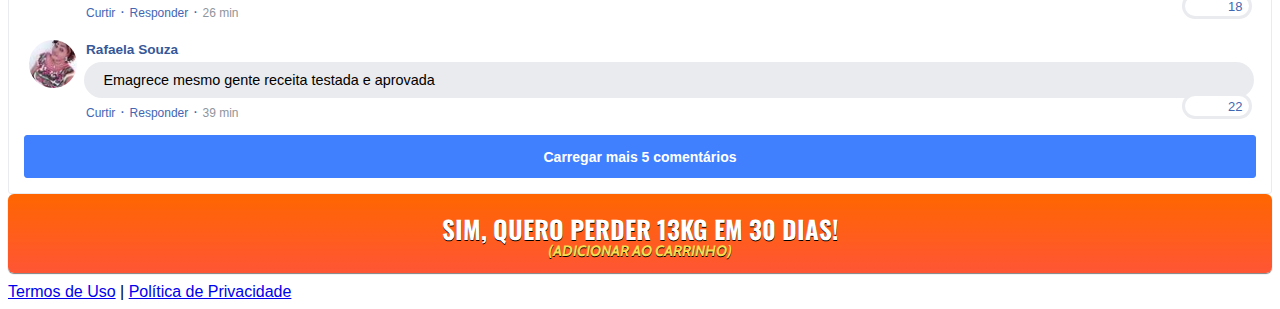
==== commit 07d56212: "Update index.html" ====
--- a/index.html
+++ b/index.html
@@ -58,7 +58,7 @@
             <img class="img-fluid" src="./assets/img/ultrasecreto.svg">
 
             <!-- Headline -->
-            <h3 class="my-4"><b>6 ingredientes Simples Que Fazem O Corpo Queimar Até 13Kg Em 30 Dias</b></h3>
+            <h3 class="my-4"><b>6 ingredientes Simples Que Ativa O "Tecido" e Faz Queimar Até 13Kg Em 30 Dias</b></h3>
 
             <!-- VSL -->
             <script src="https://fast.wistia.com/embed/medias/72xzjp6y63.jsonp" async></script><script src="https://fast.wistia.com/assets/external/E-v1.js" async></script><div class="wistia_responsive_padding" style="padding:56.25% 0 0 0;position:relative;"><div class="wistia_responsive_wrapper" style="height:100%;left:0;position:absolute;top:0;width:100%;"><div class="wistia_embed wistia_async_72xzjp6y63 videoFoam=true" style="height:100%;position:relative;width:100%"><div class="wistia_swatch" style="height:100%;left:0;opacity:0;overflow:hidden;position:absolute;top:0;transition:opacity 200ms;width:100%;"><img src="https://fast.wistia.com/embed/medias/72xzjp6y63/swatch" style="filter:blur(5px);height:100%;object-fit:contain;width:100%;" alt="" aria-hidden="true" onload="this.parentNode.style.opacity=1;" /></div></div></div></div>
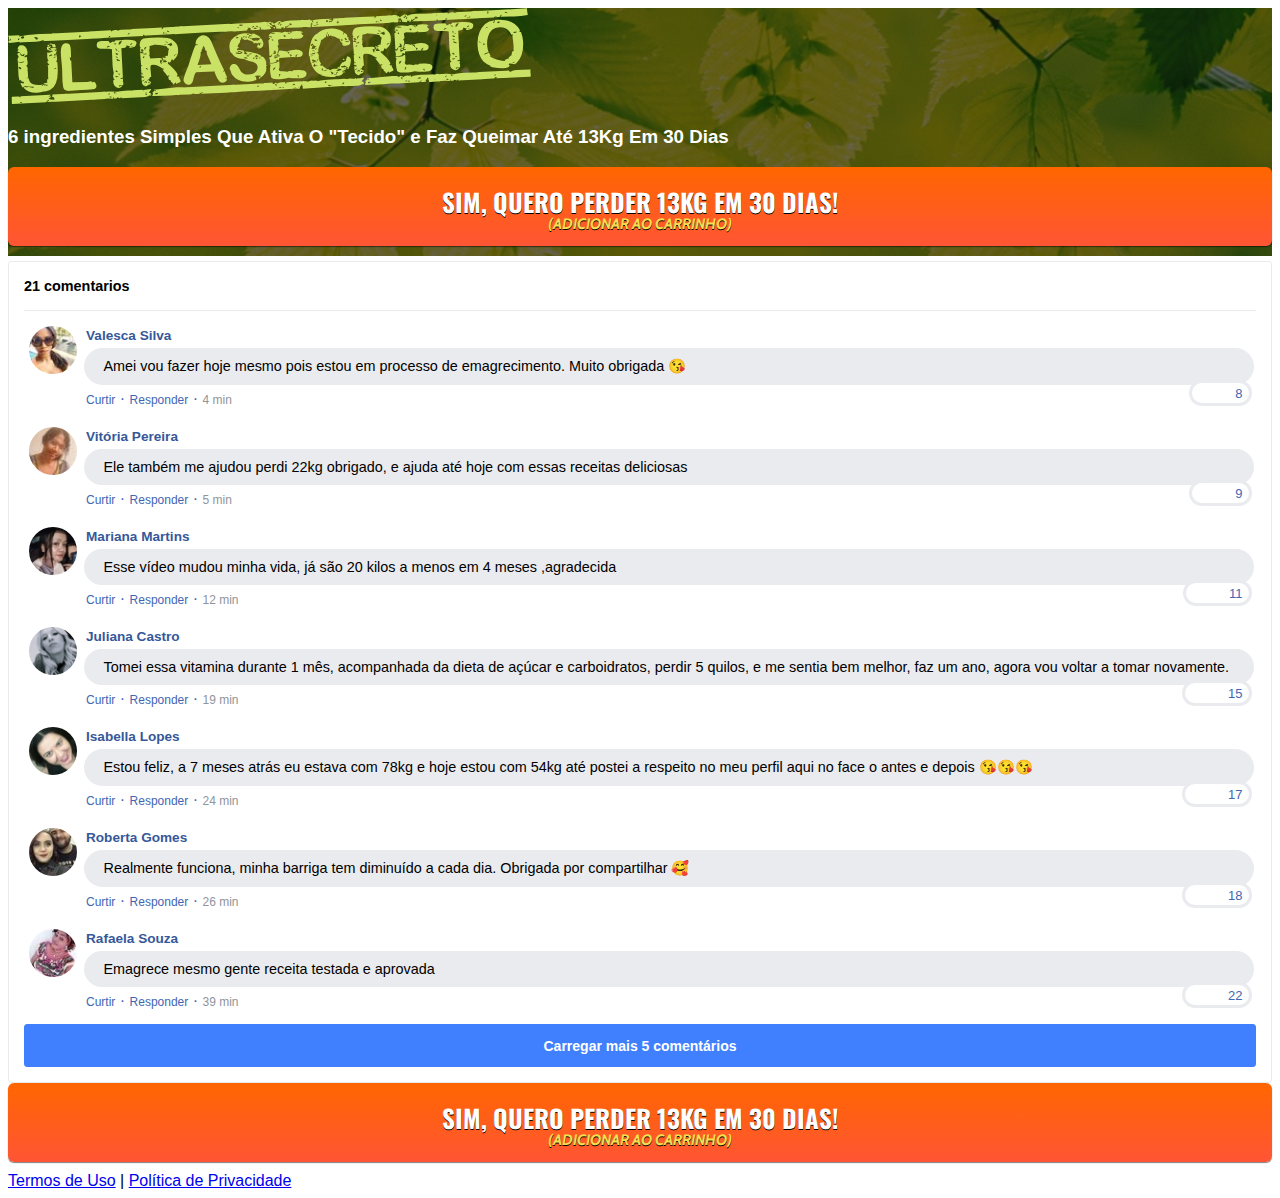
==== commit 980a931d: "Update index.html" ====
--- a/index.html
+++ b/index.html
@@ -61,7 +61,7 @@
             <h3 class="my-4"><b>6 ingredientes Simples Que Ativa O "Tecido" e Faz Queimar Até 13Kg Em 30 Dias</b></h3>
 
             <!-- VSL -->
-            <script src="https://fast.wistia.com/embed/medias/72xzjp6y63.jsonp" async></script><script src="https://fast.wistia.com/assets/external/E-v1.js" async></script><div class="wistia_responsive_padding" style="padding:56.25% 0 0 0;position:relative;"><div class="wistia_responsive_wrapper" style="height:100%;left:0;position:absolute;top:0;width:100%;"><div class="wistia_embed wistia_async_72xzjp6y63 videoFoam=true" style="height:100%;position:relative;width:100%"><div class="wistia_swatch" style="height:100%;left:0;opacity:0;overflow:hidden;position:absolute;top:0;transition:opacity 200ms;width:100%;"><img src="https://fast.wistia.com/embed/medias/72xzjp6y63/swatch" style="filter:blur(5px);height:100%;object-fit:contain;width:100%;" alt="" aria-hidden="true" onload="this.parentNode.style.opacity=1;" /></div></div></div></div>
+            <script type="text/javascript" id="scr_6297e2bdf719c2000cb1ecd2">var s=document.createElement("script");s.src="https://scripts.converteai.net/21d283c3-93e0-482b-b1a0-1c62adc66e10/players/6297e2bdf719c2000cb1ecd2/player.js",s.async=!0,document.head.appendChild(s);</script>
 
             <!-- Botão 1 -->
             <div id="cta1" class="mt-4 d-none">
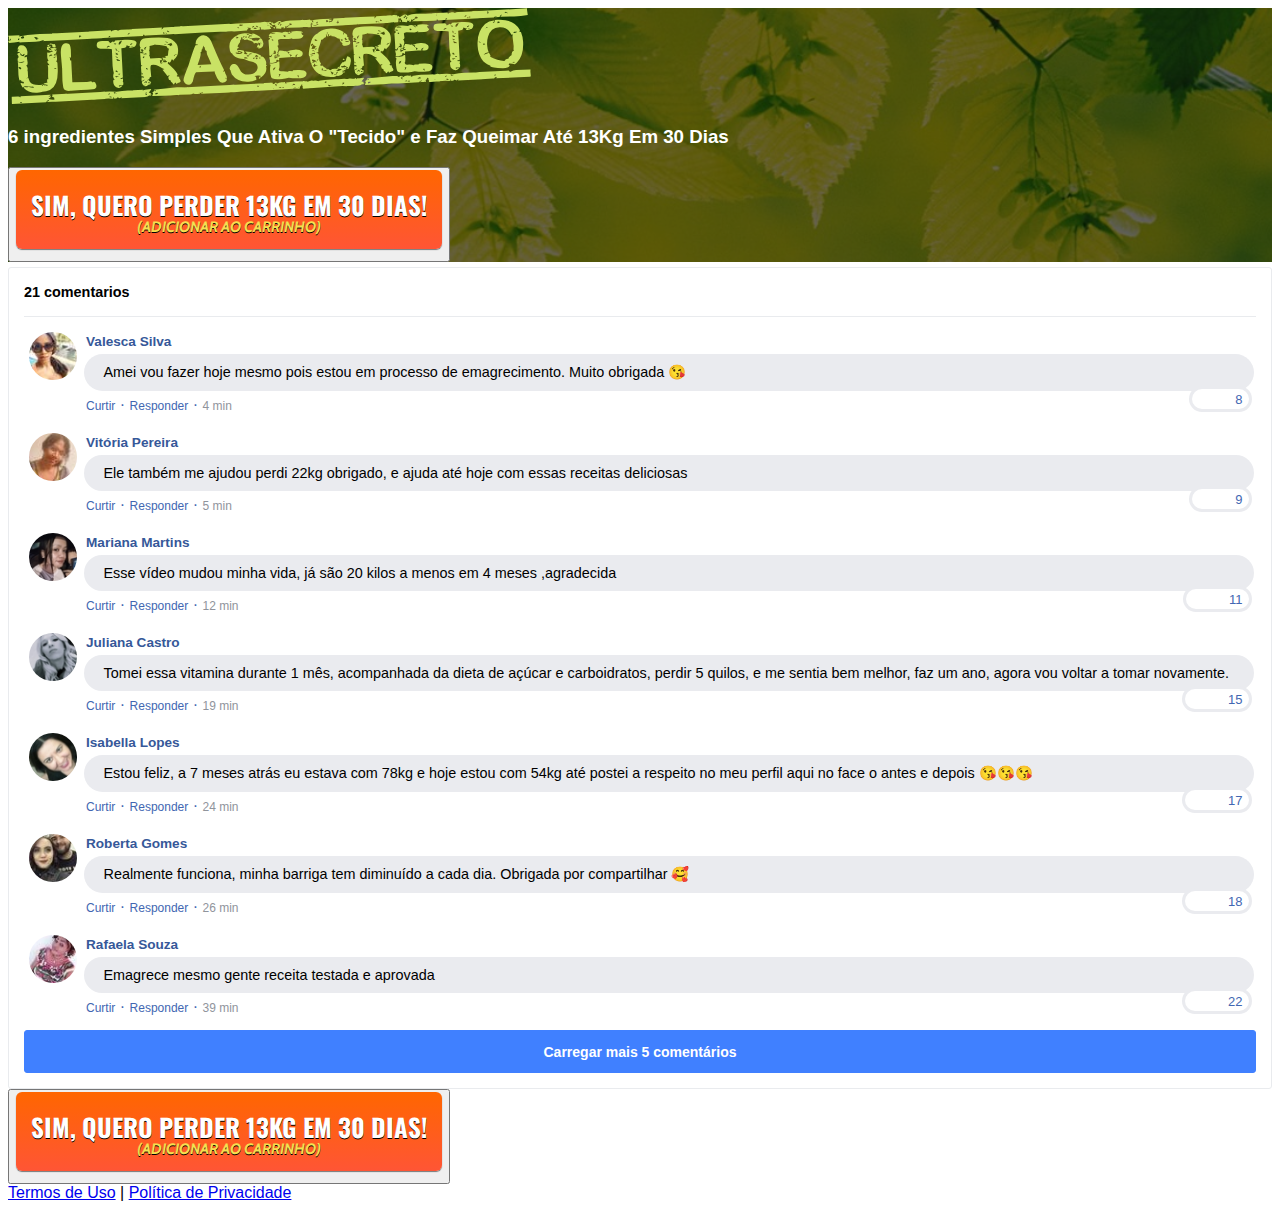
==== commit 5177191e: "Update index.html" ====
--- a/index.html
+++ b/index.html
@@ -65,10 +65,12 @@
 
             <!-- Botão 1 -->
             <div id="cta1" class="mt-4 d-none">
-              <a href="https://pay.kiwify.com.br/uYcUDQQ" class="a-btn" style="text-decoration: none;">
-                <span class="span-btn">SIM, QUERO PERDER 13KG EM 30 DIAS!</span>
-                <span class="span-btn2">(ADICIONAR AO CARRINHO)</span>
-              </a>
+              <button class="btn-cta">
+                <a href="https://pay.kiwify.com.br/uYcUDQQ" class="a-btn" style="text-decoration: none;">
+                  <span class="span-btn">SIM, QUERO PERDER 13KG EM 30 DIAS!</span>
+                  <span class="span-btn2">(ADICIONAR AO CARRINHO)</span>
+                </a>
+              </button>
             </div>
           </div>
         </div>
@@ -442,10 +444,12 @@
             </div>
             <!-- Botão 2 -->
             <div id="cta2" class="mt-4 d-none">
+             <button class="btn-cta">
               <a href="https://pay.kiwify.com.br/uYcUDQQ" class="a-btn" style="text-decoration: none;">
                 <span class="span-btn">SIM, QUERO PERDER 13KG EM 30 DIAS!</span>
                 <span class="span-btn2">(ADICIONAR AO CARRINHO)</span>
               </a>
+             </button>
             </div>
           </div>
         </div>
